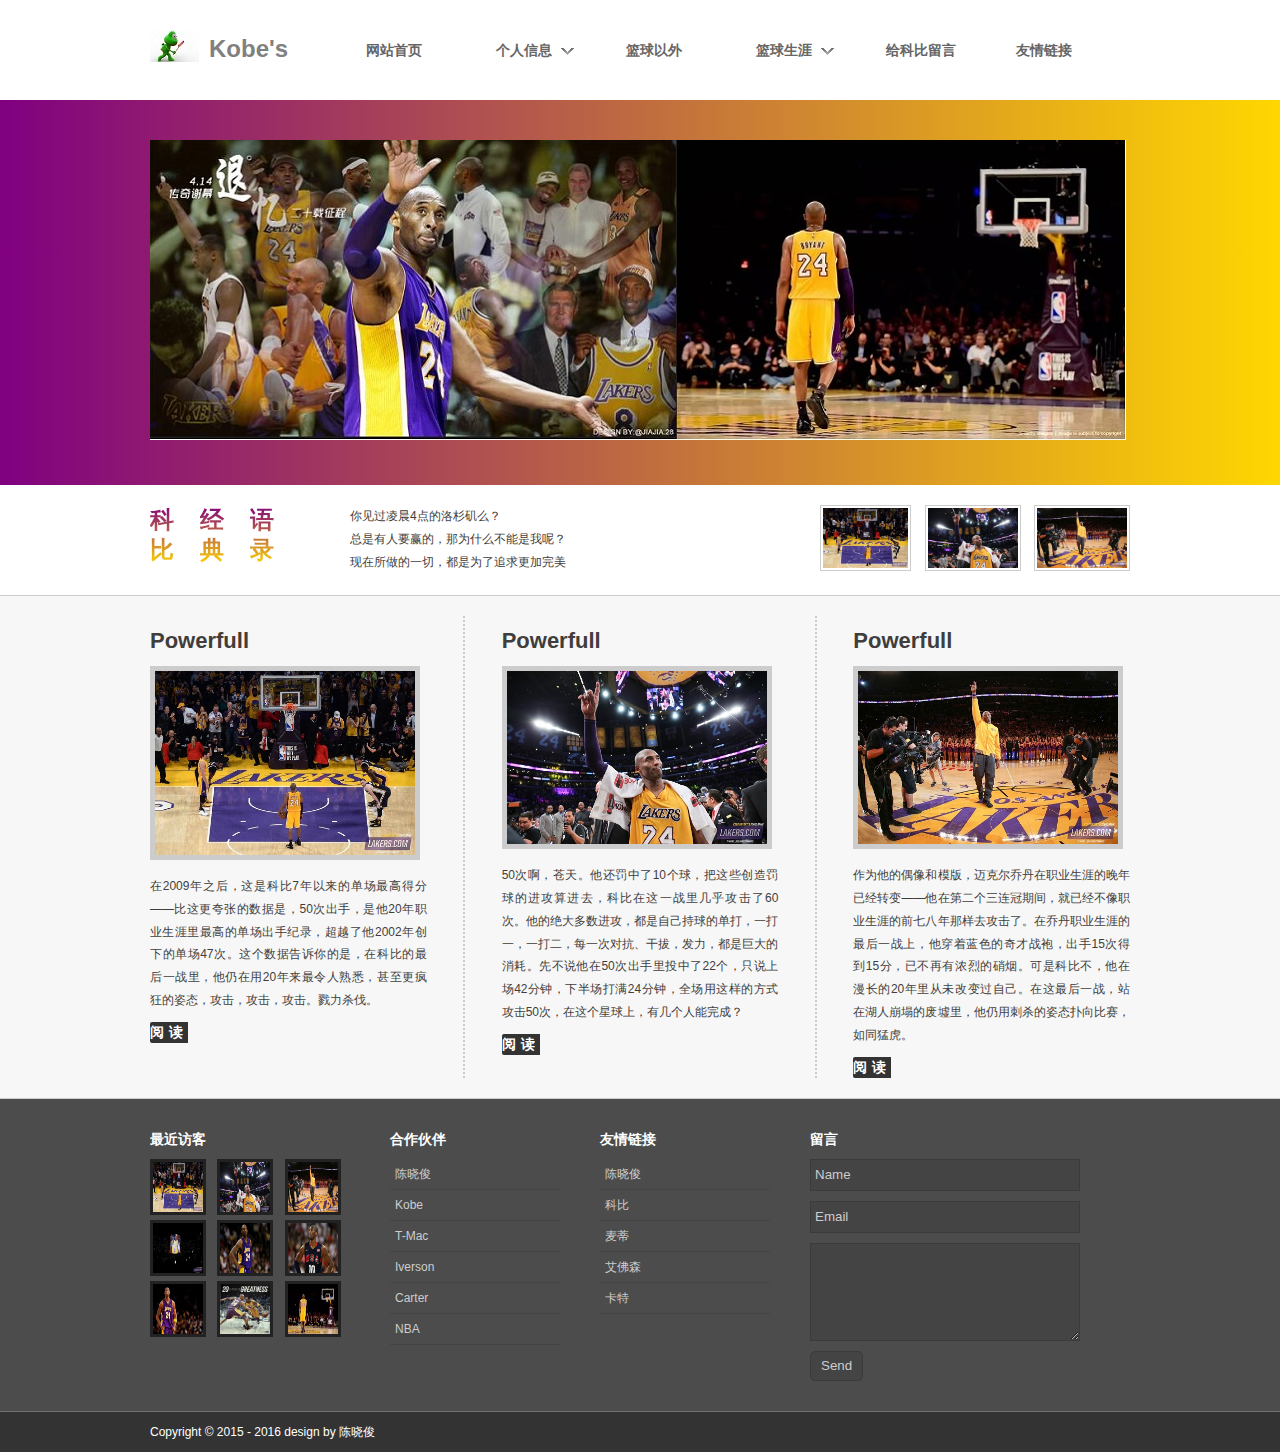
==== index.html @ 95128e4e "0927" ====
<!DOCTYPE html>
<html>
<head lang="en">
    <meta charset="UTF-8">
    <title>个人网站</title>
    <link href="css/style.css" rel="stylesheet" type="text/css">
</head>
<body>
    <header>
        <a href="#" id="logo"><img src="images/shencha_1.jpg" alt="头像"><h1>Kobe's</h1></a>
        <div id="wrap-menu">
            <ul id="header-menu">
                <li><a href="#">网站首页</a></li>
                <li><a href="#" class="arrowdown">个人信息</a>
                    <ul class="wrap-second">
                        <li><a href="#">关于科比</a></li>
                        <li><a href="#">球队</a></li>
                        <li><a href="#">家庭</a></li>
                    </ul>
                </li>
                <li><a href="#">篮球以外</a></li>
                <li><a href="#" class="arrowdown">篮球生涯</a>
                    <ul class="wrap-second">
                        <li><a href="#">100佳球</a></li>
                        <li><a href="#">全明星赛</a></li>
                        <li><a href="#">总决赛</a></li>
                    </ul>
                </li>
                <li><a href="#">给科比留言</a></li>
                <li><a href="#">友情链接</a></li>
            </ul>
        </div>
    </header>
    <div id="image">
        <div class="banner">
            <img src="images/kobe.jpg">
        </div>
    </div>
    <div class="motto">
        <div id="kobe"><span class="kobe">科比</span><span class="kobe">经典</span><span class="kobe">语录</span></div>
        <p>你见过凌晨4点的洛杉矶么？<br/>总是有人要赢的，那为什么不能是我呢？<br/>现在所做的一切，都是为了追求更加完美</p>
        <ul class="inImage">
            <li><img src="images/01.jpg"></li>
            <li><img src="images/02.jpg"></li>
            <li><img src="images/03.jpg"></li>
        </ul>
    </div>
    <div id="container">
        <div class="template">
            <section>
                <h2>Powerfull</h2>
                <img src="images/01.jpg">
                <p>
                    在2009年之后，这是科比7年以来的单场最高得分——比这更夸张的数据是，50次出手，是他20年职业生涯里最高的单场出手纪录，超越了他2002年创下的单场47次。这个数据告诉你的是，在科比的最后一战里，他仍在用20年来最令人熟悉，甚至更疯狂的姿态，攻击，攻击，攻击。戮力杀伐。
                </p>
                <h4><a href="/"><b>阅读</b><span>更多>></span></a></h4>
            </section>
            <section>
                <h2>Powerfull</h2>
                <img src="images/02.jpg">
                <p>
                    50次啊，苍天。他还罚中了10个球，把这些创造罚球的进攻算进去，科比在这一战里几乎攻击了60次。他的绝大多数进攻，都是自己持球的单打，一打一，一打二，每一次对抗、干拔，发力，都是巨大的消耗。先不说他在50次出手里投中了22个，只说上场42分钟，下半场打满24分钟，全场用这样的方式攻击50次，在这个星球上，有几个人能完成？
                </p>
                <h4><a href="/"><b>阅读</b><span>更多>></span></a></h4>
            </section>
            <section>
                <h2>Powerfull</h2>
                <img src="images/03.jpg">
                <p>
                    作为他的偶像和模版，迈克尔乔丹在职业生涯的晚年已经转变——他在第二个三连冠期间，就已经不像职业生涯的前七八年那样去攻击了。在乔丹职业生涯的最后一战上，他穿着蓝色的奇才战袍，出手15次得到15分，已不再有浓烈的硝烟。可是科比不，他在漫长的20年里从未改变过自己。在这最后一战，站在湖人崩塌的废墟里，他仍用刺杀的姿态扑向比赛，如同猛虎。
                </p>
                <h4><a href="/"><b>阅读</b><span>更多>></span></a></h4>
            </section>
        </div>
    </div>
    <footer>
        <div class="footer-mid">
            <section class="visitors">
                <h2>最近访客</h2>
                <ul>
                    <li><a href="#"><img src="images/01.jpg"></a></li>
                    <li><a href="#"><img src="images/02.jpg"></a></li>
                    <li><a href="#"><img src="images/03.jpg"></a></li>
                    <li><a href="#"><img src="images/04.jpg"></a></li>
                    <li><a href="#"><img src="images/05.jpg"></a></li>
                    <li><a href="#"><img src="images/06.jpg"></a></li>
                    <li><a href="#"><img src="images/07.jpg"></a></li>
                    <li><a href="#"><img src="images/08.png"></a></li>
                    <li><a href="#"><img src="images/09.jpg"></a></li>
                </ul>
            </section>
            <section class="links">
                <h2>合作伙伴</h2>
                <ul>
                    <li><a href="#">陈晓俊</a></li>
                    <li><a href="#">Kobe</a></li>
                    <li><a href="#">T-Mac</a></li>
                    <li><a href="#">Iverson</a></li>
                    <li><a href="#">Carter</a></li>
                    <li><a href="#">NBA</a></li>
                </ul>
            </section>
            <section class="links">
                <h2>友情链接</h2>
                <ul>
                    <li><a href="#">陈晓俊</a></li>
                    <li><a href="#">科比</a></li>
                    <li><a href="#">麦蒂</a></li>
                    <li><a href="#">艾佛森</a></li>
                    <li><a href="#">卡特</a></li>
                </ul>
            </section>
            <section class="contact">
                <h2>留言</h2>
                <form id="footer-form" method="post" action="">
                    <input type="text" value="Name" name="field1footer" class="footer-input" >
                    <input type="text" value="Email" class="footer-input">
                    <textarea class="footer-textarea" name="field3footer" id="field3footer"></textarea>
                    <input type="submit" id="submit" value="Send" name="submit">
                </form>
            </section>
        </div>
        <div id="footer-bottom">
            <ul><p>Copyright © 2015 - 2016 design by <a href="/">陈晓俊</a></p></ul>
        </div>
    </footer>
</body>
</html>
---- css/style.css ----
/*初始化*/
*{
    margin:0;
    padding:0
}
body{
    font-family: Arial, Helvetica, sans-serif;
    color:#3F3E3C;
    line-height: 1.5;
    font-size:12px
}
img{
    border:0
}
ul {
    list-style: none;
}
a {
    text-decoration:none;
}

/*header*/
header{
    width:980px;
    margin:0 auto;
    position:relative;
    z-index:1000;
    height:100px
}
#logo{
    width:20%;
    height:50px;
    float:left;
    margin:30px 0 0 0;
    padding:0;
}
#logo img{
    float:left;
    margin-right:10px;
    transition:All 1s ease;
    -webkit-transition:All 1s ease;
    -moz-transition:All 1s ease;
    -o-transition:All 1s ease;
}
#logo img:hover{
    transform: rotate(360deg);
    -webkit-transform:rotate(360deg);
    -moz-transform:rotate(360deg);
    -o-transform:rotate(360deg);
    -ms-transform:rotate(360deg);
}
#logo h1{
    line-height:38px;
    color: grey;
    font-family: "Lucida Sans Unicode", "Lucida Grande", Arial, Helvetica, sans-serif;
}

/* wrap-menu */
#wrap-menu{
    float:right;
    margin:35px 0 0 0;
    width:80%;
}
#header-menu{
    float: left;
    height: 24px;
}
#header-menu > li{
    height:24px;
    float:left;
    position:relative;
    width:130px
}
#header-menu > li > a{
    float:left;
    width: 80px;
    margin:0 0 0 10px;
    font-size:14px;
    font-weight: bold;
    color:#666;
    padding:5px 10px 5px 10px;
    -moz-border-radius: 5px;
    -webkit-border-radius: 5px;
    border-radius:5px;
    text-decoration:none;
}
#header-menu > li > a:hover{
    background:#666;
    color:#fff;
}
#header-menu .arrowdown{
    background:url(../images/menu-arrow.png) no-repeat;
    background-position: 75px,10px;
}
#header-menu .arrowdown:hover{
    background:#666 url(../images/menu-arrow-hover.png) no-repeat;
    background-position: 75px,10px;
    color:#fff;
}

/* wrap-second */
ul li .wrap-second{
    width:100px;
    position:absolute;
    top:27px;
    left:10px;
    background:#666;
    color: #fff;
    z-index:1000;
    padding:20px 0 20px 0;
    -moz-border-radius-bottomleft:5px;
    -moz-border-radius-bottomright:5px;
    -webkit-border-bottom-left-radius:5px;
    -webkit-border-bottom-right-radius:5px;
    border-bottom-left-radius:5px;
    border-bottom-right-radius:5px;
    display: none;
}
ul li:hover .wrap-second{
    display: block;
}
#header-menu ul.wrap-second li{
    width:150px;
    float:left;
    display:inline;
    position:relative;
}
#header-menu ul.wrap-second a{
    width:80px;
    float:left;
    font-size:14px;
    background:#666;
    color:#fff;
    padding:6px 10px 6px 10px;
    text-decoration:none;
}
#header-menu ul.wrap-second a:hover{
    background:#444;
    color:#fff;
}

/*图片*/
#image{
    background: -webkit-linear-gradient(left,rgba(128,0,128, 1),rgba(255,215,0, 1));
}
.banner{
    width:980px;
    margin:auto;
    padding:40px 0;
}

/*言语*/
.motto{
    width:980px;
    margin:20px auto;
    overflow:hidden;
    height:70px


}
div .kobe{
    float: left;
    width: 30px;
    margin: 0 20px 0 0;
    font-family: "微软雅黑", "新宋体", serif, arial;
    font-weight: bolder;
    font-size: 2em;
    color: #A757A8;
    line-height: 30px;
    background: -webkit-linear-gradient(top,rgba(128,0,128, 1),rgba(255,215,0, 1));
    -webkit-background-clip: text;
    -webkit-text-fill-color: transparent;
}
.motto p{
    margin-left: 50px;
    float:left;
    width:300px;
    line-height:1.9;
}
.inImage{
    float:right;
    width:400px;
    text-align:right
}
.inImage li{
    display:inline
}
.inImage li img{
    height:60px;
    border:#ccc 1px solid;
    padding:2px;
    margin-left:10px
}
.inImage li img:hover{
    opacity:0.5
}

/*内容*/
#container {
    background: #F7F7F7;
    overflow: hidden;
    border: #ccc 1px solid;
    border-left: 0;
    border-right: 0;
    padding: 20px 0
}
.template{
    -moz-column-count: 3;
    -moz-column-gap: 75px;
    -moz-column-rule: 2px dotted #CCC;
    -webkit-column-count: 3;
    -webkit-column-gap: 75px;
    -webkit-column-rule: 2px dotted #CCC;
    column-count: 3;
    column-gap: 75px;
    column-rule: 2px dotted #CCC;
    margin: 0 auto;
    width: 980px;
}
.template section h2{
    font-size:22px;
    line-height:50px
}
.template section p{
    padding:10px 0;
    line-height:1.9;
    text-align:justify;
}
.template section img{
    width:260px;
    border:#CCC 5px solid;
}
.template h4{
    letter-spacing:5px;
}
.template h4 a b,
h4 a span {
    display: inline-block;
    font-size: 14px;
}
.template h4 a span {
    opacity: 0;
    color:#fff;
    background:#333;
    padding:2px 4px 2px 0
    -moz-border-radius-topright:2px;
    -moz-border-radius-bottomright:2px;
    -webkit-border-top-right-radius:2px;
    -webkit-border-bottom-right-radius:2px;
    border-top-right-radius:2px;
    border-bottom-right-radius:2px;
}
.template h4 a b {
    color:#fff;
    background:#333;
    padding:2px 6px
    -moz-border-radius-bottomleft:2px;
    -moz-border-radius-topleft:2px;
    -webkit-border-bottom-left-radius:2px;
    -webkit-border-top-left-radius:2px;
    border-bottom-left-radius:2px;
    border-top-left-radius:2px;
}
.template h4 a:hover span {
    opacity: 1;
}
.template h4 a:hover b,h4 a:hover span {
    letter-spacing:5px;
    text-decoration:none;
}

/*页脚*/
footer{
    background:#4C4C4C;
    width:100%;
}
footer section{
    float:left;
    margin-right:40px
}
footer h2{
    color:#FFF;
    font-size:14px;
    line-height:40px
}
.footer-mid{
    width:980px;
    margin:auto;
    padding:20px 0;
    overflow:hidden
}
.visitors{
    width:200px
}
.visitors ul li{
    display:inline
}
.visitors ul li img{
    width:50px;
    height:50px;
    border:#222 3px solid;
    margin-right:8px
}
.visitors ul li img:hover{
    opacity:0.6
}
.links{
    width:170px
}
.links ul li{
    border-bottom: 1px solid #444;
    padding-left: 5px;
}
.links ul li a{
    color:#ccc;padding: 5px 0 5px 0;
    line-height:30px;
    width:100%
}
.links ul li a:hover{
    color:#fff;
}
.contact{
    width:270px
}
.footer-input,.footer-textarea{
    float: left;
    width: 264px;
    padding: 0px 0 0 4px;
    margin: 0px 0 10px 0px;
    background: #444;
    border: 1px solid #3b3b3b;
    color: #ccc;
}
.footer-input {
    height: 30px;
}
.footer-textarea {
    height: 96px;
}
#submit {
    float: left;
    height: 30px;
    padding: 2px 10px 3px 10px;
    margin: 0px 0 10px 0px;
    background: #444;
    border: 1px solid #3b3b3b;
    color: #ccc;
    cursor: pointer;
    -moz-border-radius:5px;
    -webkit-border-radius:5px;
    border-radius:5px;
}
#submit:hover{
    background-color: #ffffff;
    color:#222222;
}
#footer-bottom {
    width: 100%;
    height: 40px;
    background: #333;
    border-top: 1px solid #727272;
}
#footer-bottom ul {
    width: 980px;
    height: 40px;
    margin: 0 auto;
    line-height:40px
}
#footer-bottom ul p,#footer-bottom ul p a{
    color:#fff
}
#footer-bottom ul p a:hover{
    text-decoration:underline
}
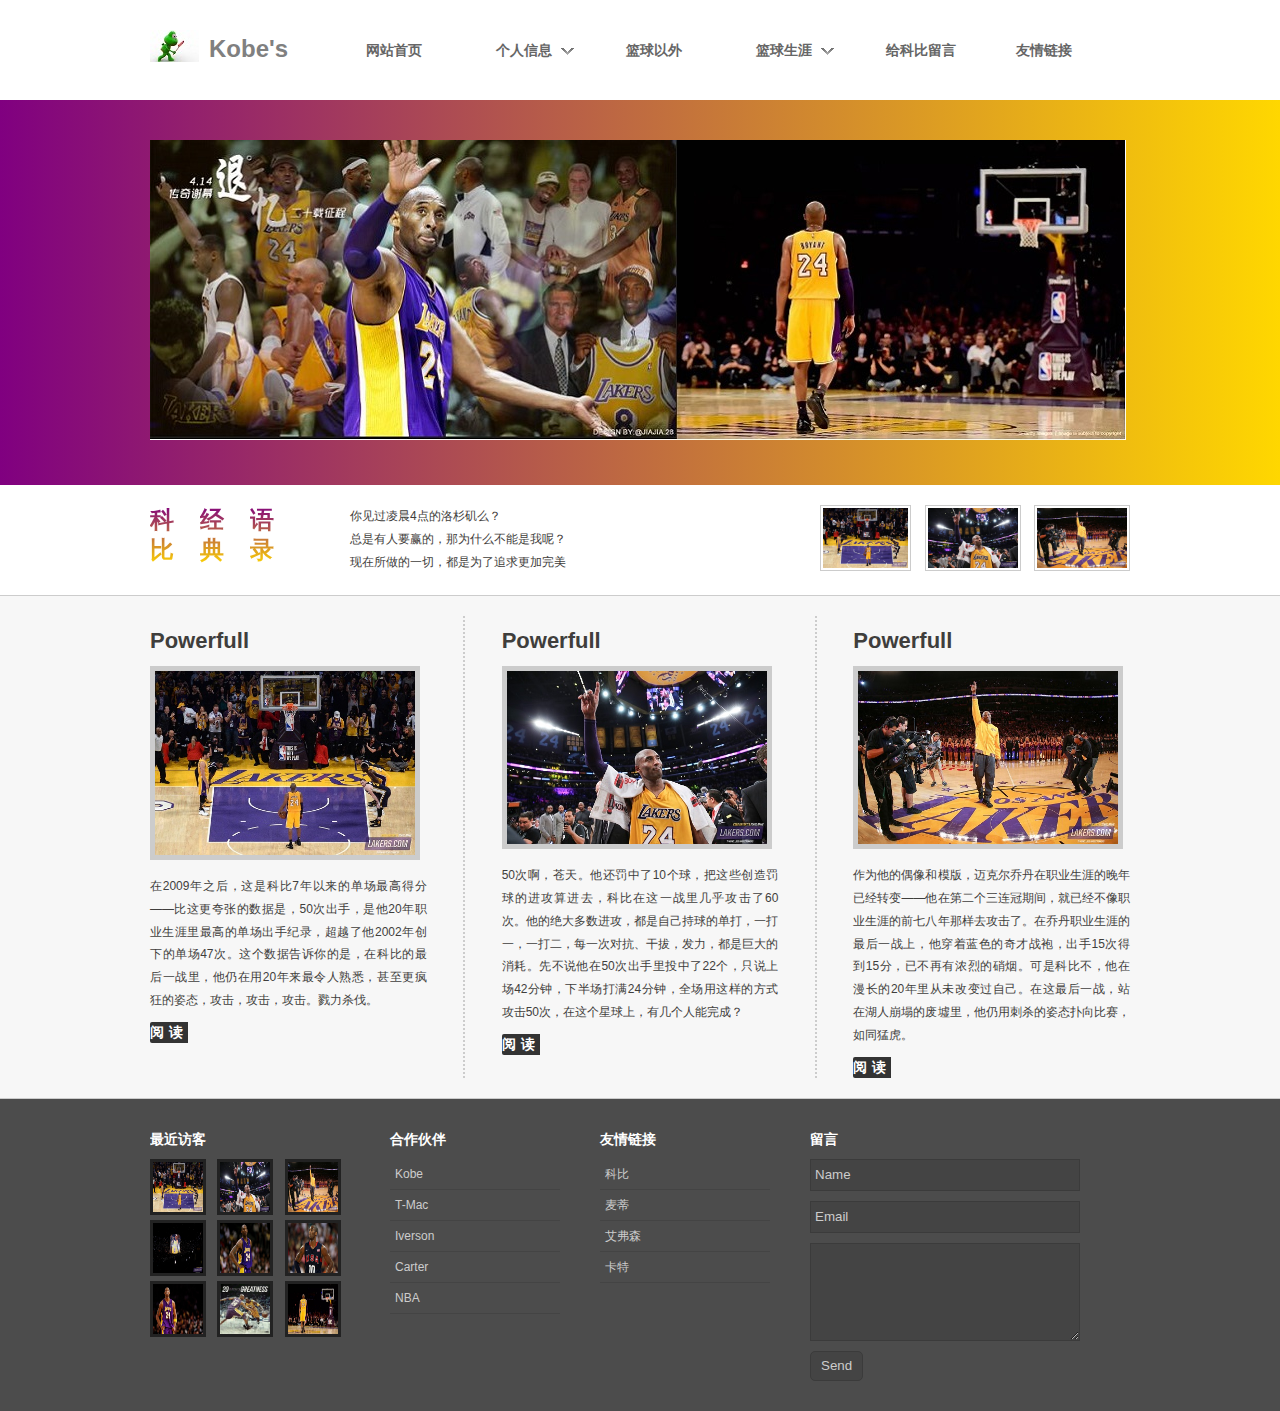
==== commit 83f3fcda: "bugfix" ====
--- a/index.html
+++ b/index.html
@@ -92,7 +92,7 @@
             <section class="links">
                 <h2>合作伙伴</h2>
                 <ul>
-                    <li><a href="#">陈晓俊</a></li>
+                    
                     <li><a href="#">Kobe</a></li>
                     <li><a href="#">T-Mac</a></li>
                     <li><a href="#">Iverson</a></li>
@@ -103,10 +103,10 @@
             <section class="links">
                 <h2>友情链接</h2>
                 <ul>
-                    <li><a href="#">陈晓俊</a></li>
+                  
                     <li><a href="#">科比</a></li>
                     <li><a href="#">麦蒂</a></li>
-                    <li><a href="#">艾佛森</a></li>
+                    <li><a href="#">艾弗森</a></li>
                     <li><a href="#">卡特</a></li>
                 </ul>
             </section>
@@ -120,9 +120,7 @@
                 </form>
             </section>
         </div>
-        <div id="footer-bottom">
-            <ul><p>Copyright © 2015 - 2016 design by <a href="/">陈晓俊</a></p></ul>
-        </div>
+        
     </footer>
 </body>
 </html>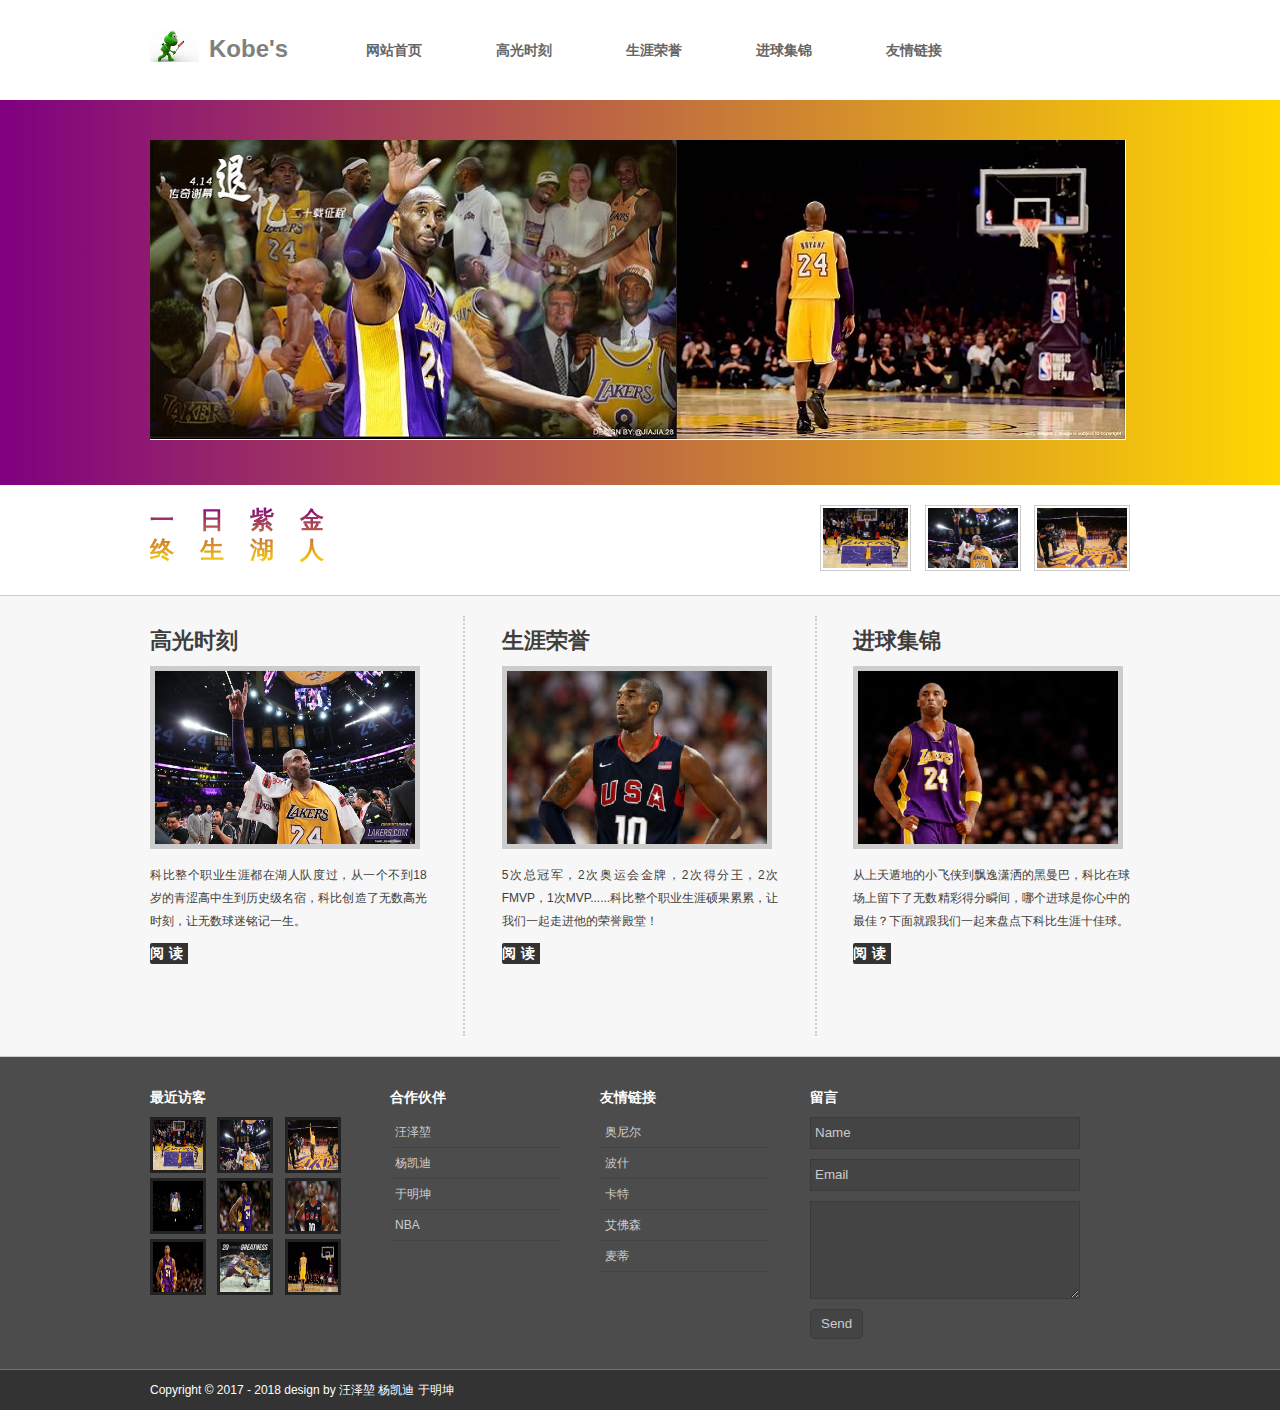
==== commit 5ca22227: "homework" ====
--- a/index.html
+++ b/index.html
@@ -2,7 +2,7 @@
 <html>
 <head lang="en">
     <meta charset="UTF-8">
-    <title>个人网站</title>
+    <title>Kobe个人网站</title>
     <link href="css/style.css" rel="stylesheet" type="text/css">
 </head>
 <body>
@@ -10,24 +10,13 @@
         <a href="#" id="logo"><img src="images/shencha_1.jpg" alt="头像"><h1>Kobe's</h1></a>
         <div id="wrap-menu">
             <ul id="header-menu">
-                <li><a href="#">网站首页</a></li>
-                <li><a href="#" class="arrowdown">个人信息</a>
-                    <ul class="wrap-second">
-                        <li><a href="#">关于科比</a></li>
-                        <li><a href="#">球队</a></li>
-                        <li><a href="#">家庭</a></li>
-                    </ul>
+                <li><a href="index.html">网站首页</a></li>
+                <li><a href="gaoguang.html">高光时刻</a>
                 </li>
-                <li><a href="#">篮球以外</a></li>
-                <li><a href="#" class="arrowdown">篮球生涯</a>
-                    <ul class="wrap-second">
-                        <li><a href="#">100佳球</a></li>
-                        <li><a href="#">全明星赛</a></li>
-                        <li><a href="#">总决赛</a></li>
-                    </ul>
+                <li><a href="award.html">生涯荣誉</a></li>
+                <li><a href="http://nbachina.qq.com/a/20160414/018434.htm">进球集锦</a>
                 </li>
-                <li><a href="#">给科比留言</a></li>
-                <li><a href="#">友情链接</a></li>
+                <li><a href="http://china.nba.com/">友情链接</a></li>
             </ul>
         </div>
     </header>
@@ -37,8 +26,7 @@
         </div>
     </div>
     <div class="motto">
-        <div id="kobe"><span class="kobe">科比</span><span class="kobe">经典</span><span class="kobe">语录</span></div>
-        <p>你见过凌晨4点的洛杉矶么？<br/>总是有人要赢的，那为什么不能是我呢？<br/>现在所做的一切，都是为了追求更加完美</p>
+        <div id="kobe"><span class="kobe">一终</span><span class="kobe">日生</span><span class="kobe">紫湖</span><span class="kobe">金人</span></div>
         <ul class="inImage">
             <li><img src="images/01.jpg"></li>
             <li><img src="images/02.jpg"></li>
@@ -48,28 +36,31 @@
     <div id="container">
         <div class="template">
             <section>
-                <h2>Powerfull</h2>
-                <img src="images/01.jpg">
+                <h2>高光时刻</h2>
+                <img src="images/02.jpg">
                 <p>
-                    在2009年之后，这是科比7年以来的单场最高得分——比这更夸张的数据是，50次出手，是他20年职业生涯里最高的单场出手纪录，超越了他2002年创下的单场47次。这个数据告诉你的是，在科比的最后一战里，他仍在用20年来最令人熟悉，甚至更疯狂的姿态，攻击，攻击，攻击。戮力杀伐。
+                   科比整个职业生涯都在湖人队度过，从一个不到18岁的青涩高中生到历史级名宿，科比创造了无数高光时刻，让无数球迷铭记一生。
                 </p>
-                <h4><a href="/"><b>阅读</b><span>更多>></span></a></h4>
+                <h4><a href="gaoguang.html"><b>阅读</b><span>更多>></span></a></h4>
+                <br/><br/><br/><br/>
             </section>
             <section>
-                <h2>Powerfull</h2>
-                <img src="images/02.jpg">
+                <h2>生涯荣誉</h2>
+                <img src="images/06.jpg">
                 <p>
-                    50次啊，苍天。他还罚中了10个球，把这些创造罚球的进攻算进去，科比在这一战里几乎攻击了60次。他的绝大多数进攻，都是自己持球的单打，一打一，一打二，每一次对抗、干拔，发力，都是巨大的消耗。先不说他在50次出手里投中了22个，只说上场42分钟，下半场打满24分钟，全场用这样的方式攻击50次，在这个星球上，有几个人能完成？
+                    5次总冠军，2次奥运会金牌，2次得分王，2次FMVP，1次MVP......科比整个职业生涯硕果累累，让我们一起走进他的荣誉殿堂！
                 </p>
-                <h4><a href="/"><b>阅读</b><span>更多>></span></a></h4>
+                
+                <h4><a href="award.html"><b>阅读</b><span>更多>></span></a></h4>
+                <br/><br/><br/><br/>
             </section>
             <section>
-                <h2>Powerfull</h2>
-                <img src="images/03.jpg">
+                <h2>进球集锦</h2>
+                <img src="images/07.jpg">
                 <p>
-                    作为他的偶像和模版，迈克尔乔丹在职业生涯的晚年已经转变——他在第二个三连冠期间，就已经不像职业生涯的前七八年那样去攻击了。在乔丹职业生涯的最后一战上，他穿着蓝色的奇才战袍，出手15次得到15分，已不再有浓烈的硝烟。可是科比不，他在漫长的20年里从未改变过自己。在这最后一战，站在湖人崩塌的废墟里，他仍用刺杀的姿态扑向比赛，如同猛虎。
+                    从上天遁地的小飞侠到飘逸潇洒的黑曼巴，科比在球场上留下了无数精彩得分瞬间，哪个进球是你心中的最佳？下面就跟我们一起来盘点下科比生涯十佳球。
                 </p>
-                <h4><a href="/"><b>阅读</b><span>更多>></span></a></h4>
+                <h4><a href="http://nbachina.qq.com/a/20160414/018434.htm"><b>阅读</b><span>更多>></span></a></h4>
             </section>
         </div>
     </div>
@@ -92,35 +83,35 @@
             <section class="links">
                 <h2>合作伙伴</h2>
                 <ul>
-                    
-                    <li><a href="#">Kobe</a></li>
-                    <li><a href="#">T-Mac</a></li>
-                    <li><a href="#">Iverson</a></li>
-                    <li><a href="#">Carter</a></li>
-                    <li><a href="#">NBA</a></li>
+                    <li><a href="#">汪泽堃</a></li>
+                    <li><a href="#">杨凯迪</a></li>
+                    <li><a href="#">于明坤</a></li>
+                    <li><a href="http://china.nba.com/">NBA</a></li>
                 </ul>
             </section>
             <section class="links">
                 <h2>友情链接</h2>
                 <ul>
-                  
-                    <li><a href="#">科比</a></li>
+                    <li><a href="#">奥尼尔</a></li>
+                    <li><a href="#">波什</a></li>
+                    <li><a href="#">卡特</a></li>
+                    <li><a href="#">艾佛森</a></li>
                     <li><a href="#">麦蒂</a></li>
-                    <li><a href="#">艾弗森</a></li>
-                    <li><a href="#">卡特</a></li>
                 </ul>
             </section>
             <section class="contact">
                 <h2>留言</h2>
                 <form id="footer-form" method="post" action="">
-                    <input type="text" value="Name" name="field1footer" class="footer-input" >
-                    <input type="text" value="Email" class="footer-input">
+                    <input type="text" value="Name  " name="field1footer" class="footer-input" >
+                    <input type="text" value="Email  " class="footer-input">
                     <textarea class="footer-textarea" name="field3footer" id="field3footer"></textarea>
                     <input type="submit" id="submit" value="Send" name="submit">
                 </form>
             </section>
         </div>
-        
+        <div id="footer-bottom">
+            <ul><p>Copyright © 2017 - 2018 design by <a href="/">汪泽堃 杨凯迪 于明坤</a></p></ul>
+        </div>
     </footer>
 </body>
 </html>--- a/css/style.css
+++ b/css/style.css
@@ -53,6 +53,12 @@
     line-height:38px;
     color: grey;
     font-family: "Lucida Sans Unicode", "Lucida Grande", Arial, Helvetica, sans-serif;
+}
+#logo h1.aaa{
+    line-height:1px;
+    color: grey;
+    font-family: "Lucida Sans Unicode", "Lucida Grande", Arial, Helvetica, sans-serif;
+
 }
 
 /* wrap-menu */
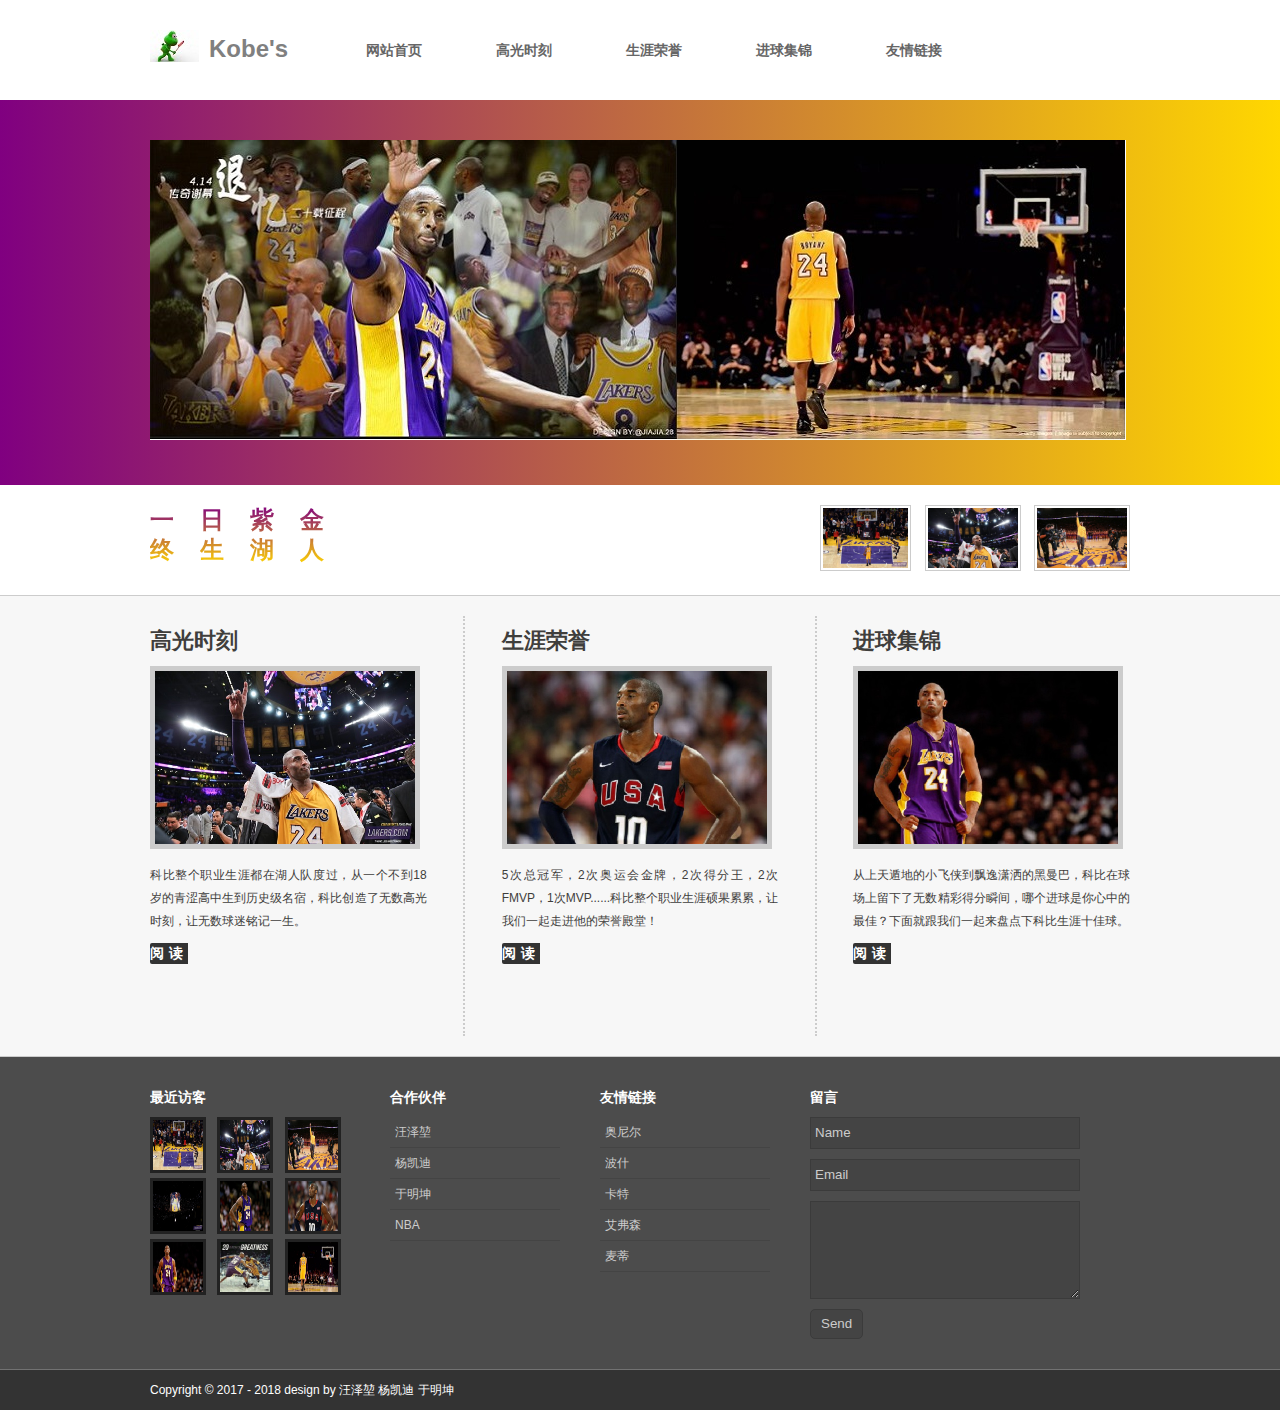
==== commit e5f3e098: "finished" ====
--- a/index.html
+++ b/index.html
@@ -95,7 +95,7 @@
                     <li><a href="#">奥尼尔</a></li>
                     <li><a href="#">波什</a></li>
                     <li><a href="#">卡特</a></li>
-                    <li><a href="#">艾佛森</a></li>
+                    <li><a href="#">艾弗森</a></li>
                     <li><a href="#">麦蒂</a></li>
                 </ul>
             </section>
